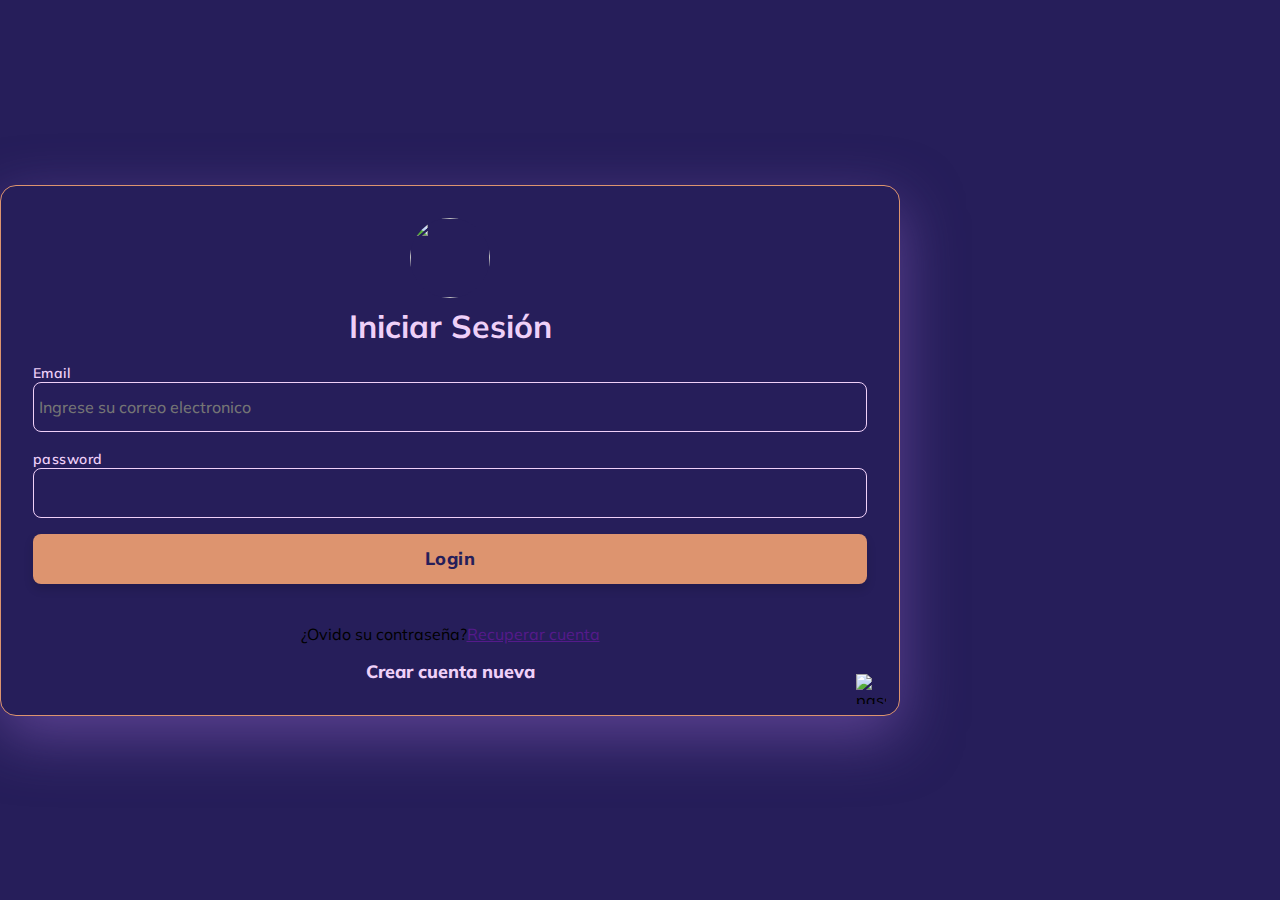
==== index.html @ 0fc59039 "edit files" ====
<!DOCTYPE html>
<html lang="es">
<head>
    <meta charset="UTF-8">
    <meta name="viewport" content="width=device-width, initial-scale=1.0">
    <title>Document</title>
    <link rel="stylesheet" href="/css/style_login.css">

</head>

<body>
    <div class="background"></div>
    <div class="centering">
        <form action="" class="my_form">
            <!-- .login_welcome>img.login+h1{Iniciar Sesión} -->
            <div class="login_welcome">
                <img src="https://png.pngtree.com/png-clipart/20230916/original/pngtree-vintage-space-astronaut-illustration-with-moon-and-planets-vector-png-image_12231746.png" alt="" class="login">
                <h1>Iniciar Sesión</h1>
            </div>
            <div class="text_field">
                <label form="email">Email</label>
                <input type="email" id="email" name="email" placeholder="Ingrese su correo electronico" aria-label="email" required>
                <img src="https://i.pinimg.com/originals/de/42/01/de42018bf579bbc26a599798233fbaca.png" alt="Email icon" title="Email icon">
            </div> 
            <div class="text_field">
                <label form="password">password</label>
                <input type="password" id="password" name="email" placeholder="" aria-label="password" required>
                <img src="https://images.freeimages.com/vhq/images/previews/17a/padlock-icon-141877.png" alt="password icon" title="password icon">
            </div>
            <input type="submit" class="my_form_buttom" value="Login">
            <div class="my_form_action"></div>
            <!-- .my_form_rowspan{¿Ovido su contraseña?}+{Recuperar cuenta}  -->
            <div class="my_form_rowspan">
                <span>¿Ovido su contraseña?</span>
                <a href="">Recuperar cuenta</a>
            </div>
        
            <!-- .my_form_signuo>a{Crear cuenta nueva} -->
            <div class="my_form_singup">
                <a href="#">Crear cuenta nueva</a></div>

        </form>
    </div>

</body>
</html>
---- css/style_login.css ----
@import url('https://fonts.googleapis.com/css2?family=Mulish&display=swap');
:root{
    --primary: #dd946f;
    --primary-hover: #cd7d7d;
    --secondary: #efd0f8;
    --secondary-hover: #b8a1d9;
    --aura: #9265ca80;
    --background: #261e5a;
}
*{
    margin: 0;
    padding: 0;
    box-sizing: border-box;
    background-color: var(--background);
    font-family: Mulish;
}
h1{
    color: var(--secondary);
}
.background{
    content: "";
    position: absolute;
    height: 100vh;
    width: 100vh;
    display: grid;
    place-items: center;
    background-image: url(https://cdn.mos.cms.futurecdn.net/rwow8CCG3C3GrqHGiK8qcJ.jpg);
    background-repeat: no-repeat;
    background-size: cover;
    opacity: 0.5;
}
.centering{
    display: flex;
    justify-content: center;
    align-items: center;
    height: 100vh;
    width: 100vh;
}
.my_form{
    display: flex;
    flex-direction: column;
    position: relative;
    gap: 16px;
    background-color: var(--background);
    border: 1px solid var(--primary) ;
    border-radius: 16px;
    box-shadow: 0 20px 60px var(--aura);
    min-width: 280px;
    max-width: 460;
    width: 100%;
    padding: 32px;

}
.login{
    height: 80px;
    width: 80px;
    border-radius: 50%;
    object-fit: cover;
}
.login_welcome{
    display: flex;
    width: 100%;
    justify-content: center;
    align-items: center;
    flex-direction: column;
    gap: 8px;
}
.my_form_buttom{
    background-color: var(--primary);
    color: var(--background);
    white-space: nowrap;
    border: none;
    display: flex;
    justify-content: center;
    align-items: center;
    font-size: 18px;
    letter-spacing: .025em;
    text-decoration: none;
    cursor: pointer;
    font-weight: 800;
    min-height: 50px;
    width: 100%;
    border-radius: 8px;
    box-shadow: 0 5px 10px rgba(0, 0, 0, .15);
    transition: .25s;
}
.text_field input{
    color: var(--secondary);
    font-size: 16px;
    font-weight: 500;
    max-width: 100%;
    width: 100%;
    border: 1px solid  var(--secondary);
    height: 50px;
    letter-spacing: .03reg;
    background-color: transparent;
    outline: none;
    transition: .25s;
    border-radius:  8px;
    text-indent: 5px;

}
.text_field:hover{
    position: relative;


}
.text_field img{
    position: absolute;
    right: -2px;
    bottom: -4px;
    width: 30px;
    height: 30px;
    transform: translate(-50%, -50%);
    transform-origin: center ;

}
.text_fiel input:focus{
    border: 1px var(--primary);
}
.text_field label{
    color: var(--secondary);
    font-size: 14px;
    font-weight: 600;
    letter-spacing: .03rem;
    z-index: 10;

}
.my_form_action{
    display: flex;
    flex-direction: column;
    color: var(--secondary);
    gap: 16px;
    margin-top: 8px;
}
.my_form_actions a{
    color: var(--secondary);
    font-weight: 600;

}
.my_form_actions a:hover{
    color: #a7a2cb;

}
.my_form_rowspan{
    display: flex;
    justify-content: center;
}
.my_form_singup{
    display: flex;
    justify-content: center;
}
.my_form_singup a{
    color: var(--secondary);
    font-weight: 800;
    text-decoration: none;
    font-size: 18px;
}
.my_form_singup a:hover{
    color: var(--primary-hover);
}
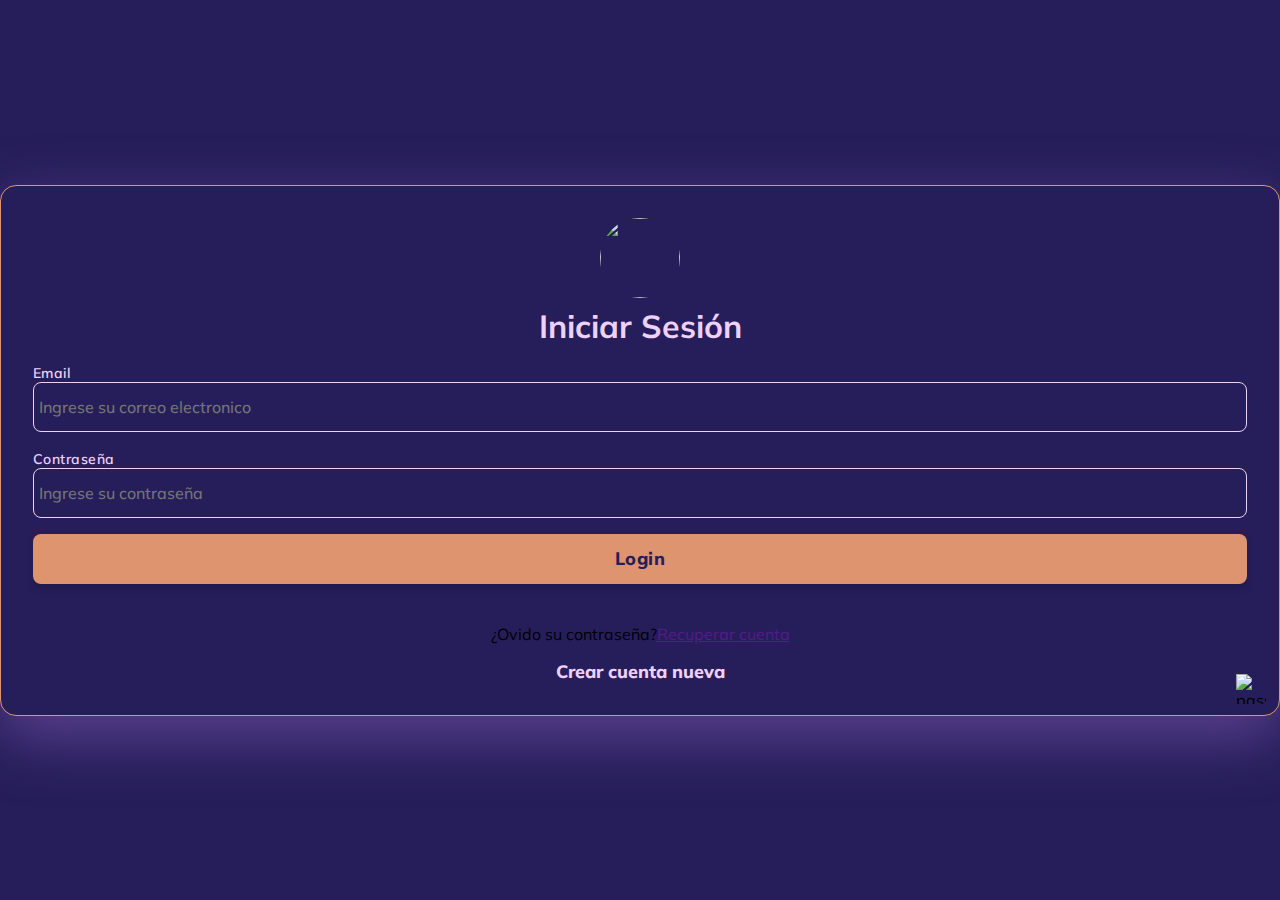
==== commit 58846d42: ""login update"" ====
--- a/index.html
+++ b/index.html
@@ -23,8 +23,8 @@
                 <img src="https://i.pinimg.com/originals/de/42/01/de42018bf579bbc26a599798233fbaca.png" alt="Email icon" title="Email icon">
             </div> 
             <div class="text_field">
-                <label form="password">password</label>
-                <input type="password" id="password" name="email" placeholder="" aria-label="password" required>
+                <label form="password">Contraseña</label>
+                <input type="password" id="password" name="email" placeholder="Ingrese su contraseña" aria-label="password" required>
                 <img src="https://images.freeimages.com/vhq/images/previews/17a/padlock-icon-141877.png" alt="password icon" title="password icon">
             </div>
             <input type="submit" class="my_form_buttom" value="Login">
--- a/css/style_login.css
+++ b/css/style_login.css
@@ -10,6 +10,7 @@
 *{
     margin: 0;
     padding: 0;
+    
     box-sizing: border-box;
     background-color: var(--background);
     font-family: Mulish;
@@ -21,10 +22,10 @@
     content: "";
     position: absolute;
     height: 100vh;
-    width: 100vh;
+    width: 100vw;
     display: grid;
     place-items: center;
-    background-image: url(https://cdn.mos.cms.futurecdn.net/rwow8CCG3C3GrqHGiK8qcJ.jpg);
+    background-image: url(https://i.ytimg.com/vi/mfoRx20c7Us/maxresdefault.jpg);
     background-repeat: no-repeat;
     background-size: cover;
     opacity: 0.5;
@@ -33,8 +34,9 @@
     display: flex;
     justify-content: center;
     align-items: center;
+    
     height: 100vh;
-    width: 100vh;
+    width: 100vw;
 }
 .my_form{
     display: flex;
@@ -83,6 +85,9 @@
     border-radius: 8px;
     box-shadow: 0 5px 10px rgba(0, 0, 0, .15);
     transition: .25s;
+}
+.my_form_buttom a:hover{
+    color: var(--primary-hover);
 }
 .text_field input{
     color: var(--secondary);
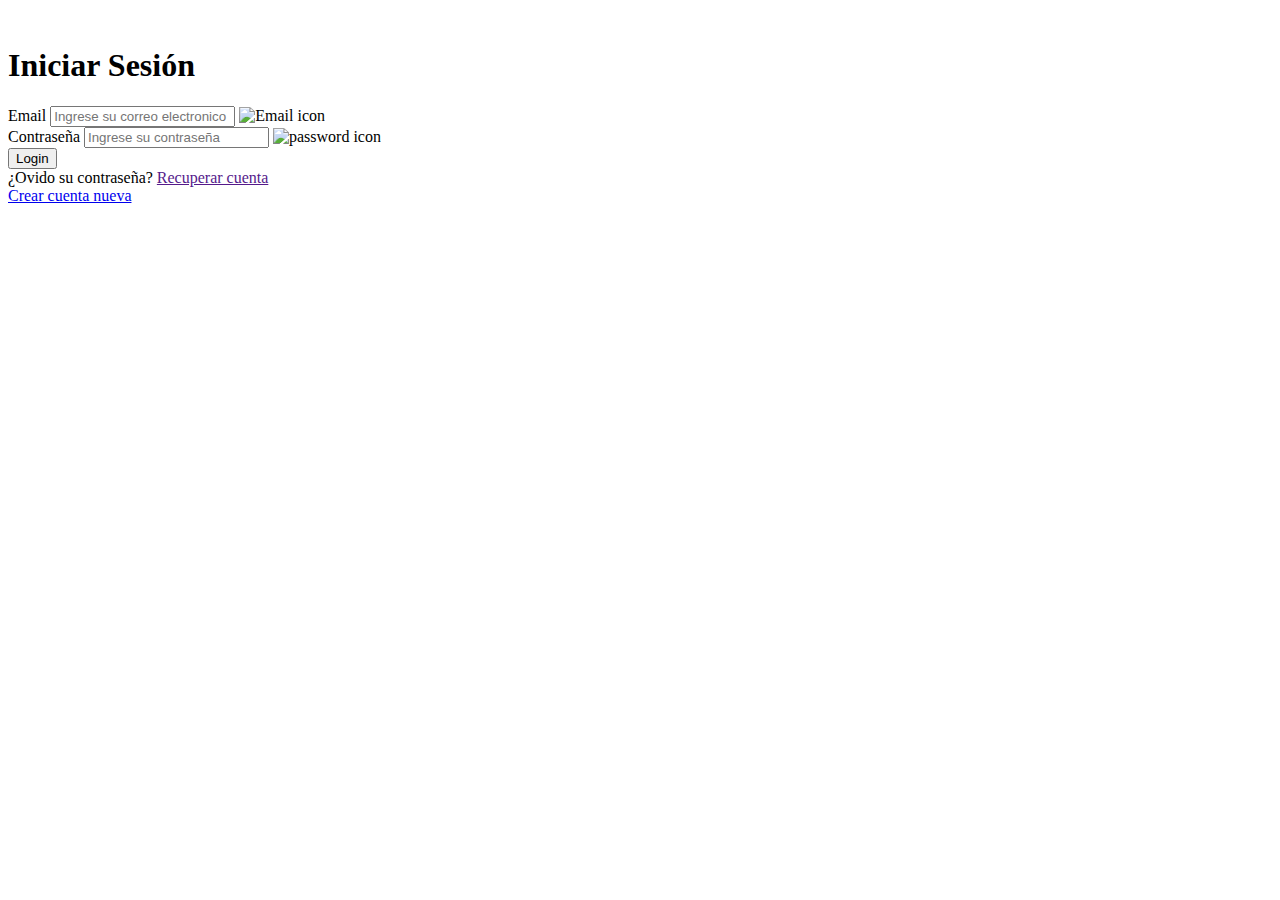
==== commit aa7b4f12: "ajuste page" ====
--- a/index.html
+++ b/index.html
@@ -4,7 +4,7 @@
     <meta charset="UTF-8">
     <meta name="viewport" content="width=device-width, initial-scale=1.0">
     <title>Document</title>
-    <link rel="stylesheet" href="/css/style_login.css">
+    <link rel="stylesheet" href="desarrollo_de_app/css/style_login.css">
 
 </head>
 
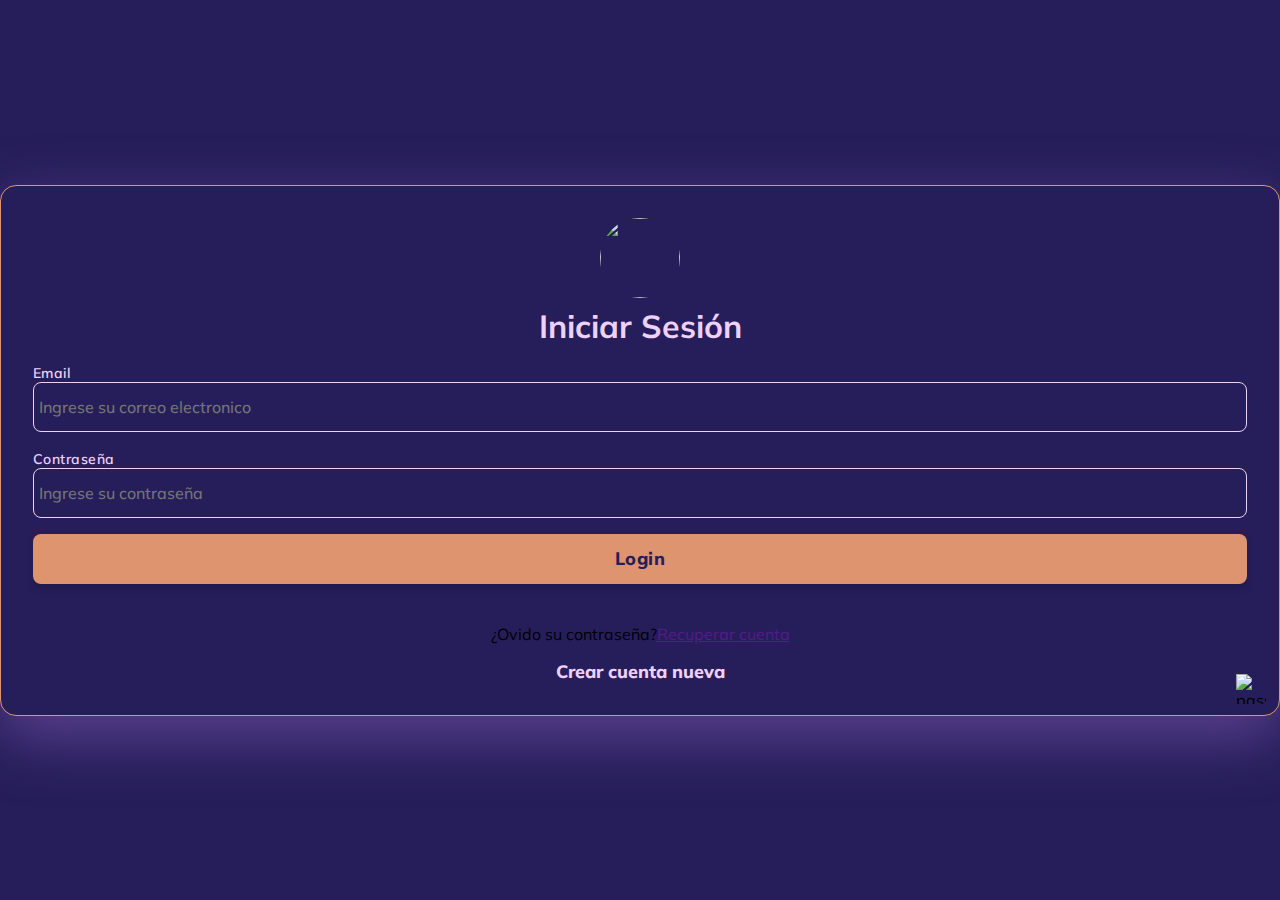
==== commit 52624d33: "test page" ====
--- a/index.html
+++ b/index.html
@@ -4,7 +4,7 @@
     <meta charset="UTF-8">
     <meta name="viewport" content="width=device-width, initial-scale=1.0">
     <title>Document</title>
-    <link rel="stylesheet" href="desarrollo_de_app/css/style_login.css">
+    <link rel="stylesheet" href="/css/style_login.css">
 
 </head>
 
--- a/css/style_login.css
+++ b/css/style_login.css
@@ -0,0 +1,169 @@
+@import url('https://fonts.googleapis.com/css2?family=Mulish&display=swap');
+:root{
+    --primary: #dd946f;
+    --primary-hover: #cd7d7d;
+    --secondary: #efd0f8;
+    --secondary-hover: #b8a1d9;
+    --aura: #9265ca80;
+    --background: #261e5a;
+}
+*{
+    margin: 0;
+    padding: 0;
+    
+    box-sizing: border-box;
+    background-color: var(--background);
+    font-family: Mulish;
+}
+h1{
+    color: var(--secondary);
+}
+.background{
+    content: "";
+    position: absolute;
+    height: 100vh;
+    width: 100vw;
+    display: grid;
+    place-items: center;
+    background-image: url(https://i.ytimg.com/vi/mfoRx20c7Us/maxresdefault.jpg);
+    background-repeat: no-repeat;
+    background-size: cover;
+    opacity: 0.5;
+}
+.centering{
+    display: flex;
+    justify-content: center;
+    align-items: center;
+    
+    height: 100vh;
+    width: 100vw;
+}
+.my_form{
+    display: flex;
+    flex-direction: column;
+    position: relative;
+    gap: 16px;
+    background-color: var(--background);
+    border: 1px solid var(--primary) ;
+    border-radius: 16px;
+    box-shadow: 0 20px 60px var(--aura);
+    min-width: 280px;
+    max-width: 460;
+    width: 100%;
+    padding: 32px;
+
+}
+.login{
+    height: 80px;
+    width: 80px;
+    border-radius: 50%;
+    object-fit: cover;
+}
+.login_welcome{
+    display: flex;
+    width: 100%;
+    justify-content: center;
+    align-items: center;
+    flex-direction: column;
+    gap: 8px;
+}
+.my_form_buttom{
+    background-color: var(--primary);
+    color: var(--background);
+    white-space: nowrap;
+    border: none;
+    display: flex;
+    justify-content: center;
+    align-items: center;
+    font-size: 18px;
+    letter-spacing: .025em;
+    text-decoration: none;
+    cursor: pointer;
+    font-weight: 800;
+    min-height: 50px;
+    width: 100%;
+    border-radius: 8px;
+    box-shadow: 0 5px 10px rgba(0, 0, 0, .15);
+    transition: .25s;
+}
+.my_form_buttom a:hover{
+    color: var(--primary-hover);
+}
+.text_field input{
+    color: var(--secondary);
+    font-size: 16px;
+    font-weight: 500;
+    max-width: 100%;
+    width: 100%;
+    border: 1px solid  var(--secondary);
+    height: 50px;
+    letter-spacing: .03reg;
+    background-color: transparent;
+    outline: none;
+    transition: .25s;
+    border-radius:  8px;
+    text-indent: 5px;
+
+}
+.text_field:hover{
+    position: relative;
+
+
+}
+.text_field img{
+    position: absolute;
+    right: -2px;
+    bottom: -4px;
+    width: 30px;
+    height: 30px;
+    transform: translate(-50%, -50%);
+    transform-origin: center ;
+
+}
+.text_fiel input:focus{
+    border: 1px var(--primary);
+}
+.text_field label{
+    color: var(--secondary);
+    font-size: 14px;
+    font-weight: 600;
+    letter-spacing: .03rem;
+    z-index: 10;
+
+}
+.my_form_action{
+    display: flex;
+    flex-direction: column;
+    color: var(--secondary);
+    gap: 16px;
+    margin-top: 8px;
+}
+.my_form_actions a{
+    color: var(--secondary);
+    font-weight: 600;
+
+}
+.my_form_actions a:hover{
+    color: #a7a2cb;
+
+}
+.my_form_rowspan{
+    display: flex;
+    justify-content: center;
+}
+.my_form_singup{
+    display: flex;
+    justify-content: center;
+}
+.my_form_singup a{
+    color: var(--secondary);
+    font-weight: 800;
+    text-decoration: none;
+    font-size: 18px;
+}
+.my_form_singup a:hover{
+    color: var(--primary-hover);
+}
+
+
+
